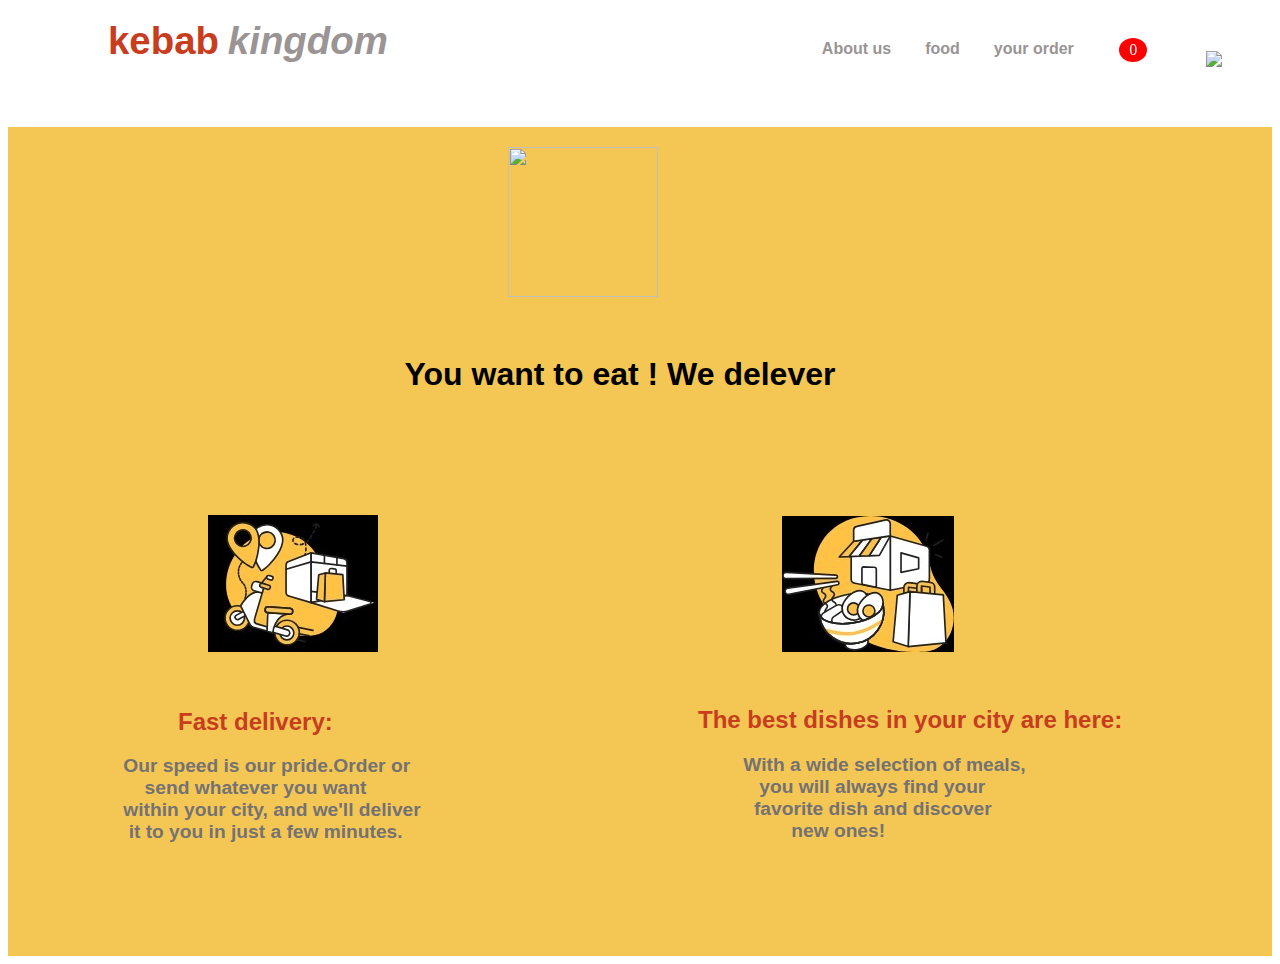
==== index.html @ f4324c64 "first commit" ====
<!DOCTYPE html>
<html>
    <head>
        <title> kebab kingdom</title>
        <meta charset="utf-8">
        <meta name="description" content="you want eat ! we delever ">
        <link rel="stylesheet" href="style.css">
    </head>
    <body>
        <nav class="navbar" >
            
            <h1  class="first"> <b>kebab</b> <i>kingdom</i></h1>
            <div class="first">
                <a href="#About us"> <b>About us</b></a>
                <a href="#"><b>food</b></a>
                <a href="#"><b>your order</b></a>
            <div class="shopping">
               
                <img src="https://th.bing.com/th?id=OIP.rJMKBEiZMLfPjIktDfKmhwHaGE&w=276&h=226&c=8&rs=1&qlt=90&o=6&dpr=1.1&pid=3.1&rm=2">
                   <span class="quantity">0</span></div>
            </div>
            
        </nav>
    <main>
        <figure><img width="150px" height="150px" src="https://api.logo.com/api/v2/images?logo=logo_ae8b35f4-9e27-4040-a560-f7ff4d7fdc8c&format=webp&margins=0&quality=60&width=500&background=transparent&u=1692742908" alt=""></figure> <br>
        <h1 id="title">You want to eat ! We delever </h1>
        <article>
        <section id="About us">
        <div >
                <img id="fourth" class="image" src="1.png.jpg" alt="">
                <img id="fifth" class="image" src="2.png.jpg" alt="">
           
            
        </div> <br>
        
        <div  >
        <div id="paragraphone" class="paragraphs">
            <h1> Fast delivery:</h1> 
           <pre  >
                Our speed is our pride.Order or 
                    send whatever you want 
                within your city, and we'll deliver
                 it to you in just a few minutes.
           </pre >
        </div>
        <div id="paragraphtwo" class="paragraphs">
             <h1> The best dishes in your city are here: </h1>
              <pre >
                With a wide selection of meals,
                   you will always find your 
                  favorite dish and discover 
                         new ones!
                     
            </pre> 
        </div>
        </div>
        </section>
        </article>
    </main>
---- style.css ----
nav{ display: inline;
    position: sticky;
    top: 0px; ;
     overflow: auto;
     background-color: rgb(255, 255, 255);
     padding-top: 40px;padding-bottom: 40px;
      box-shadow: inset;}


.first{
     display: inline;
}
nav h1{
    font-family:Arial, Helvetica, sans-serif, Geneva, Verdana, sans-serif;margin-left: 100px;
}

nav h1 b{
    color: rgb(199, 61, 30); font-size: larger; 
}
nav h1 i{
    color: rgb(154, 148, 148); font-size:larger ;
}
nav div {
     margin-left: 400px;
}
a{
    margin-left: 30px;
     text-decoration: none;
      color: rgb(154, 148, 148);
       font-family:Arial, Helvetica, sans-serif, Geneva, Verdana, sans-serif ;
}
a:hover{
    color: rgb(199, 61, 30);
}
 .shopping{
    position: relative;
    text-align: right;
}
 .shopping img{
    width: 40px;
     margin-top: -62px;
      padding-top:50px;
      padding-bottom: 17px;
       padding-left: 108px;
       padding-right: 50px; 
       background-color: #fff;
}
 .shopping span{
    background: red;
    border-radius: 50%;
    display: flex;
    justify-content: center;
    align-items: center;
    color: #fff;
    position: absolute;
    top: -5px;
    left: 80%;
    padding: 3px 10px;
    margin-left: 20px; margin-top: -20px;
}
main{
    background-color: rgb(244, 199, 85);
    padding-bottom: 50px;
    
}
figure{
    margin-left: 500px;margin-top: 50px;padding-top: 20px;
}
#title{
    color: rgb(0, 0, 0); 
    font-size:xx-large;
    font-family:Arial, Helvetica, sans-serif, Geneva, Verdana, sans-serif;
    text-align: center;
    margin-right: 40px;
}
.image{display: inline;}
#fourth{
    margin-left: 200px;
    margin-top: 100px;
}
#fifth{
    margin-left: 400px;
    margin-top: 100px;
}
.paragraphs{
    display: inline;
}
#paragraphone{
    margin-left: 40px;
}
#paragraphone h1{ 
    margin-left: 170px;
    color:rgb(199, 61, 30) ;
    font-family:Arial, Helvetica, sans-serif, Geneva, Verdana, sans-serif;
    font-size: x-large;
} 
#paragraphone pre{
    color: rgb(116, 114, 114) ;
    font-family:Arial, Helvetica, sans-serif, Geneva, Verdana, sans-serif;
    font-size: larger;
    font-weight: bold;
    margin-left: 30px;
} 
#paragraphtwo h1{
    margin-top: -178px;
    margin-left: 690px;
    color:rgb(199, 61, 30) ;
    font-family:Arial, Helvetica, sans-serif, Geneva, Verdana, sans-serif;
    font-size:x-large;
}
#paragraphtwo pre{
    margin-left: 650px;
    margin-top: 20px;
    color: rgb(116, 114, 114) ;
    font-family:Arial, Helvetica, sans-serif, Geneva, Verdana, sans-serif;
    font-size: larger;
    font-weight: bold;
}
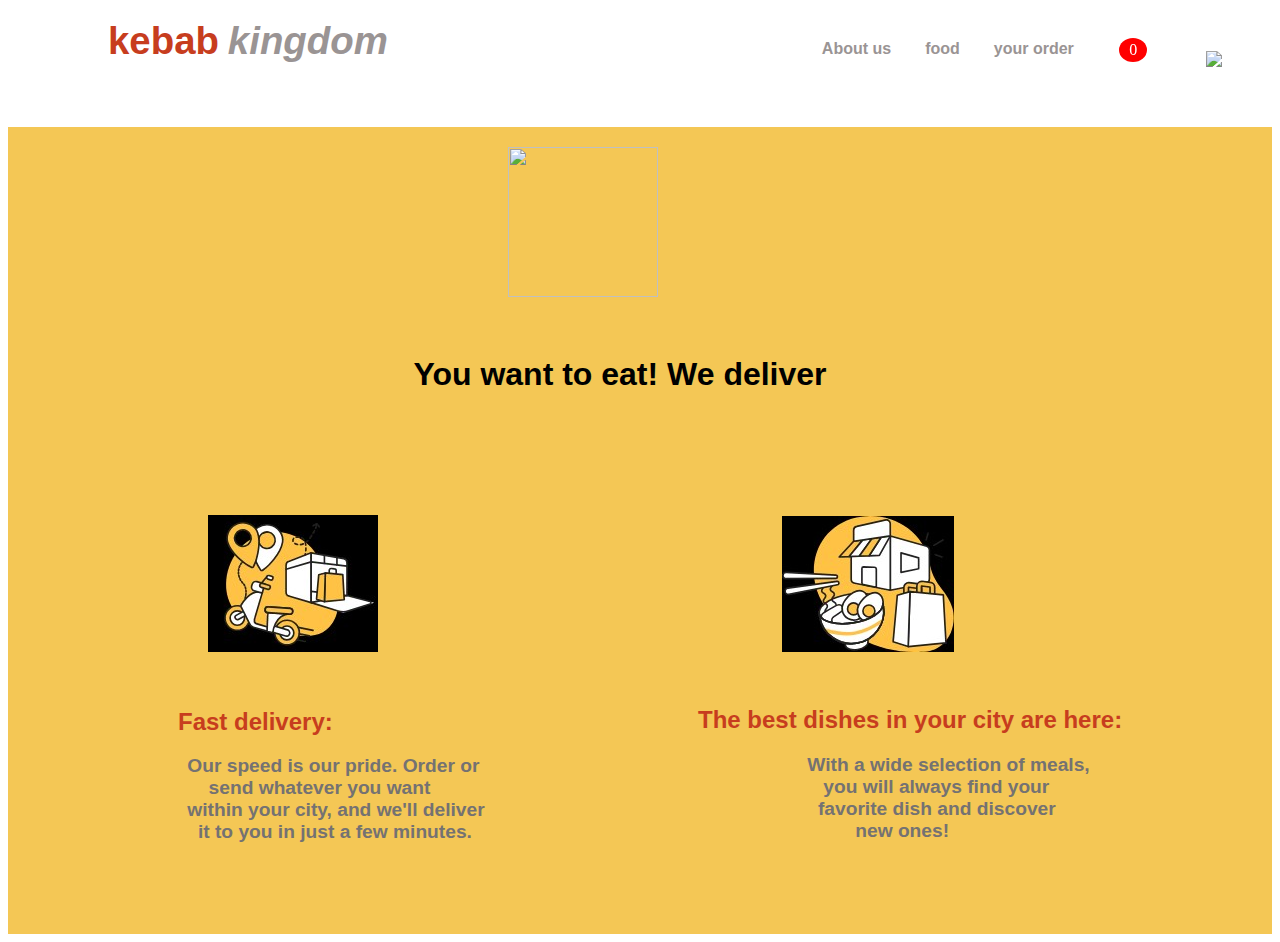
==== commit f2ef5949: "second commit" ====
--- a/index.html
+++ b/index.html
@@ -1,60 +1,62 @@
+
 <!DOCTYPE html>
 <html>
-    <head>
-        <title> kebab kingdom</title>
-        <meta charset="utf-8">
-        <meta name="description" content="you want eat ! we delever ">
-        <link rel="stylesheet" href="style.css">
-    </head>
-    <body>
-        <nav class="navbar" >
-            
-            <h1  class="first"> <b>kebab</b> <i>kingdom</i></h1>
-            <div class="first">
-                <a href="#About us"> <b>About us</b></a>
-                <a href="#"><b>food</b></a>
-                <a href="#"><b>your order</b></a>
+<head>
+    <title>kebab kingdom</title>
+    <meta charset="utf-8">
+    <meta name="description" content="you want eat! we deliver">
+    <link rel="stylesheet" href="style.css"> <!-- Linking to an external stylesheet -->
+</head>
+<body>
+    <nav class="navbar">
+        <!-- Navigation bar section -->
+        <h1 class="first"> <b>kebab</b> <i>kingdom</i></h1>
+        <div class="first">
+            <a href="#About us"> <b>About us</b></a>
+            <a href="#"><b>food</b></a>
+            <a href="#"><b>your order</b></a>
             <div class="shopping">
-               
                 <img src="https://th.bing.com/th?id=OIP.rJMKBEiZMLfPjIktDfKmhwHaGE&w=276&h=226&c=8&rs=1&qlt=90&o=6&dpr=1.1&pid=3.1&rm=2">
-                   <span class="quantity">0</span></div>
+                <span class="quantity">0</span>
             </div>
-            
-        </nav>
+        </div>
+    </nav>
     <main>
+        <!-- Main content section -->
         <figure><img width="150px" height="150px" src="https://api.logo.com/api/v2/images?logo=logo_ae8b35f4-9e27-4040-a560-f7ff4d7fdc8c&format=webp&margins=0&quality=60&width=500&background=transparent&u=1692742908" alt=""></figure> <br>
-        <h1 id="title">You want to eat ! We delever </h1>
+        <h1 id="title">You want to eat! We deliver</h1>
         <article>
-        <section id="About us">
-        <div >
-                <img id="fourth" class="image" src="1.png.jpg" alt="">
-                <img id="fifth" class="image" src="2.png.jpg" alt="">
-           
-            
-        </div> <br>
-        
-        <div  >
-        <div id="paragraphone" class="paragraphs">
-            <h1> Fast delivery:</h1> 
-           <pre  >
-                Our speed is our pride.Order or 
-                    send whatever you want 
-                within your city, and we'll deliver
-                 it to you in just a few minutes.
-           </pre >
-        </div>
-        <div id="paragraphtwo" class="paragraphs">
-             <h1> The best dishes in your city are here: </h1>
-              <pre >
-                With a wide selection of meals,
-                   you will always find your 
-                  favorite dish and discover 
-                         new ones!
-                     
-            </pre> 
-        </div>
-        </div>
-        </section>
+            <!-- Article section -->
+            <section id="About us">
+                <!-- About us section -->
+                <div>
+                    <img id="fourth" class="image" src="1.png.jpg" alt="">
+                    <img id="fifth" class="image" src="2.png.jpg" alt="">
+                </div> <br>
+                <div>
+                    <div id="paragraphone" class="paragraphs">
+                        <!-- First paragraph -->
+                        <h1>Fast delivery:</h1>
+                        <pre>
+                            Our speed is our pride. Order or
+                                send whatever you want
+                            within your city, and we'll deliver
+                              it to you in just a few minutes.
+                        </pre>
+                    </div>
+                    <div id="paragraphtwo" class="paragraphs">
+                        <!-- Second paragraph -->
+                        <h1>The best dishes in your city are here:</h1>
+                        <pre>
+                            With a wide selection of meals,
+                               you will always find your
+                              favorite dish and discover
+                                     new ones!
+                        </pre>
+                    </div>
+                </div>
+            </section>
         </article>
     </main>
-    +</body>
+</html>
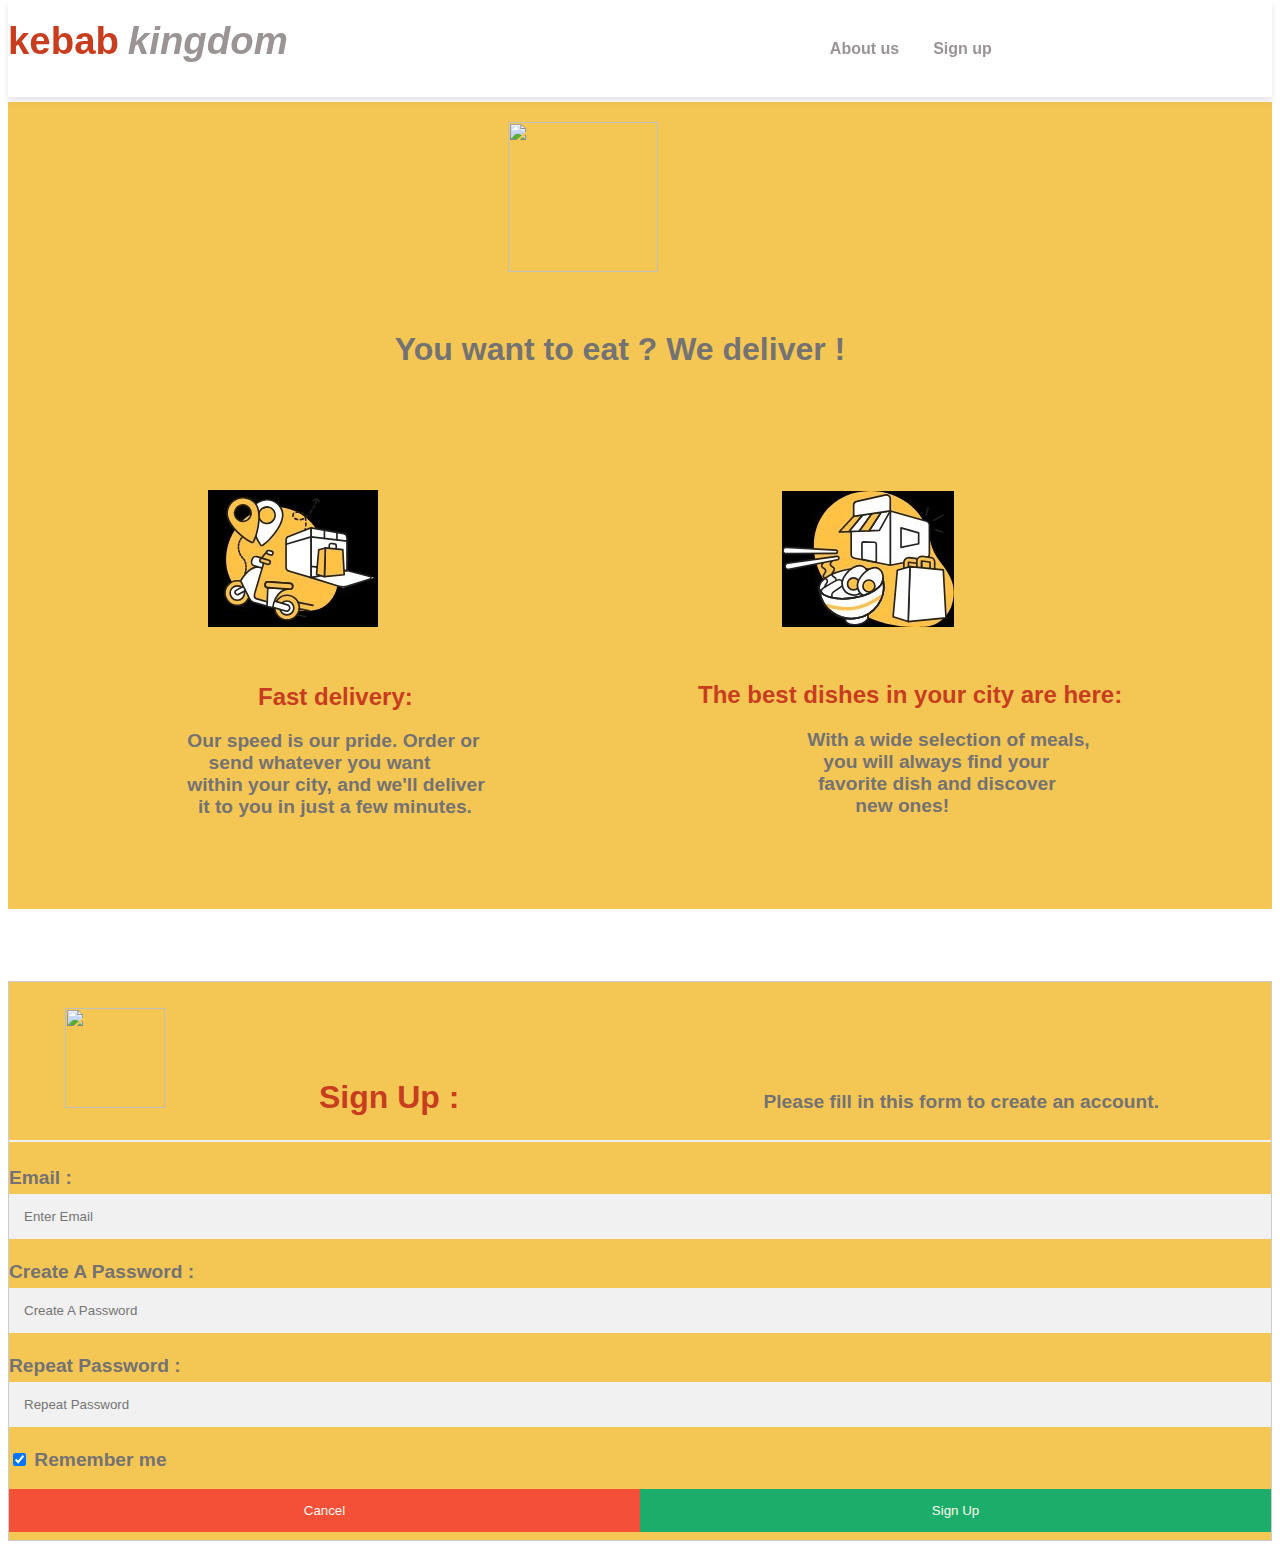
==== commit 70453190: "third commit" ====
--- a/index.html
+++ b/index.html
@@ -13,18 +13,14 @@
         <h1 class="first"> <b>kebab</b> <i>kingdom</i></h1>
         <div class="first">
             <a href="#About us"> <b>About us</b></a>
-            <a href="#"><b>food</b></a>
-            <a href="#"><b>your order</b></a>
-            <div class="shopping">
-                <img src="https://th.bing.com/th?id=OIP.rJMKBEiZMLfPjIktDfKmhwHaGE&w=276&h=226&c=8&rs=1&qlt=90&o=6&dpr=1.1&pid=3.1&rm=2">
-                <span class="quantity">0</span>
-            </div>
+            <a href="#sign up"><b>Sign up</b></a>
+            
         </div>
     </nav>
     <main>
         <!-- Main content section -->
         <figure><img width="150px" height="150px" src="https://api.logo.com/api/v2/images?logo=logo_ae8b35f4-9e27-4040-a560-f7ff4d7fdc8c&format=webp&margins=0&quality=60&width=500&background=transparent&u=1692742908" alt=""></figure> <br>
-        <h1 id="title">You want to eat! We deliver</h1>
+        <h1 id="title">You want to eat ? We deliver !</h1>
         <article>
             <!-- Article section -->
             <section id="About us">
@@ -57,6 +53,38 @@
                 </div>
             </section>
         </article>
-    </main>
+    </main> <br> <br> <br> <br>
+    <section id="sign up"> 
+    <form action="action_page.php" style="border:1px solid #ccc">
+        <div class="container">
+         <img class="logo" id="formlogo" width="100px" height="100px" src="https://api.logo.com/api/v2/images?logo=logo_ae8b35f4-9e27-4040-a560-f7ff4d7fdc8c&format=webp&margins=0&quality=60&width=500&background=transparent&u=1692742908"alt="">
+         <h1 class="logo" id="formtitle">Sign Up :</h1> 
+         <p class="logo" id="formp">Please fill in this form to create an account.</p>
+        </div>
+          <hr>
+      
+          <label for="email"><b class="style">Email :</b></label>
+          <input type="text" placeholder="Enter Email" name="email" required>
+      
+          <label for="psw"><b class="style">Create A Password :</b></label>
+          <input type="password" placeholder="Create A Password" name="psw" required>
+      
+          <label for="psw-repeat"><b class="style">Repeat Password :</b></label>
+          <input type="password" placeholder="Repeat Password" name="psw-repeat" required>
+      
+          <label>
+            <input type="checkbox" checked="checked" name="remember" style="margin-bottom:15px"><b class="style"> Remember me</b>
+          </label>
+      
+          
+      
+          <div class="clearfix">
+            <button type="button" class="cancelbtn">Cancel</button>
+            <button type="submit" class="signupbtn">Sign Up</button>
+          </div>
+        </div>
+      </form>
+    </section>
+
 </body>
 </html>
--- a/style.css
+++ b/style.css
@@ -3,15 +3,17 @@
     top: 0px; ;
      overflow: auto;
      background-color: rgb(255, 255, 255);
-     padding-top: 40px;padding-bottom: 40px;
-      box-shadow: inset;}
+     padding-top: 40px;
+     padding-bottom: 40px; 
+     padding-right: 280px;
+     box-shadow: 0px 4px 6px rgba(0, 0, 0, 0.1);}
 
 
 .first{
      display: inline;
 }
 nav h1{
-    font-family:Arial, Helvetica, sans-serif, Geneva, Verdana, sans-serif;margin-left: 100px;
+    font-family:Arial, Helvetica, sans-serif, Geneva, Verdana, sans-serif;margin-right: 70px;
 }
 
 nav h1 b{
@@ -21,7 +23,7 @@
     color: rgb(154, 148, 148); font-size:larger ;
 }
 nav div {
-     margin-left: 400px;
+     margin-left: 438px;
 }
 a{
     margin-left: 30px;
@@ -32,32 +34,7 @@
 a:hover{
     color: rgb(199, 61, 30);
 }
- .shopping{
-    position: relative;
-    text-align: right;
-}
- .shopping img{
-    width: 40px;
-     margin-top: -62px;
-      padding-top:50px;
-      padding-bottom: 17px;
-       padding-left: 108px;
-       padding-right: 50px; 
-       background-color: #fff;
-}
- .shopping span{
-    background: red;
-    border-radius: 50%;
-    display: flex;
-    justify-content: center;
-    align-items: center;
-    color: #fff;
-    position: absolute;
-    top: -5px;
-    left: 80%;
-    padding: 3px 10px;
-    margin-left: 20px; margin-top: -20px;
-}
+ 
 main{
     background-color: rgb(244, 199, 85);
     padding-bottom: 50px;
@@ -67,7 +44,7 @@
     margin-left: 500px;margin-top: 50px;padding-top: 20px;
 }
 #title{
-    color: rgb(0, 0, 0); 
+    color: rgb(116, 114, 114) ; 
     font-size:xx-large;
     font-family:Arial, Helvetica, sans-serif, Geneva, Verdana, sans-serif;
     text-align: center;
@@ -89,7 +66,7 @@
     margin-left: 40px;
 }
 #paragraphone h1{ 
-    margin-left: 170px;
+    margin-left: 250px;
     color:rgb(199, 61, 30) ;
     font-family:Arial, Helvetica, sans-serif, Geneva, Verdana, sans-serif;
     font-size: x-large;
@@ -115,4 +92,100 @@
     font-family:Arial, Helvetica, sans-serif, Geneva, Verdana, sans-serif;
     font-size: larger;
     font-weight: bold;
+}
+.logo{
+    display: inline;
+}
+#formlogo{
+    margin-left: 40px;
+    margin-top: 10px;
+}
+#formtitle{
+    margin-left: 150px;
+    font-family:Arial, Helvetica, sans-serif, Geneva, Verdana, sans-serif;
+    font-size: xx-large;
+    font-weight: bold;
+    color:rgb(199, 61, 30) ;
+
+}
+#formp{
+    font-family:Arial, Helvetica, sans-serif, Geneva, Verdana, sans-serif;
+    font-size: larger;
+    font-weight: bold;
+    color:rgb(116, 114, 114) ;
+    margin-left: 300px;
+}
+.container{
+    background-color: rgb(244, 199, 85);
+} 
+.style{
+    font-family:Arial, Helvetica, sans-serif, Geneva, Verdana, sans-serif;
+    font-size: larger;
+    color:rgb(116, 114, 114) ;
+
+}
+form{
+    background-color: rgb(244, 199, 85);
+} 
+
+* {box-sizing: border-box}
+
+/* Full-width input fields */
+  input[type=text], input[type=password] {
+  width: 100%;
+  padding: 15px;
+  margin: 5px 0 22px 0;
+  display: inline-block;
+  border: none;
+  background: #f1f1f1;
+}
+
+input[type=text]:focus, input[type=password]:focus {
+  background-color: #ddd;
+  outline: none;
+}
+
+hr {
+  border: 1px solid #f1f1f1;
+  margin-bottom: 25px;
+}
+
+/* Set a style for all buttons */
+button {
+  background-color: #04AA6D;
+  color: white;
+  padding: 14px 20px;
+  margin: 8px 0;
+  border: none;
+  cursor: pointer;
+  width: 100%;
+  opacity: 0.9;
+}
+
+button:hover {
+  opacity:1;
+}
+
+/* Extra styles for the cancel button */
+.cancelbtn {
+  padding: 14px 20px;
+  background-color: #f44336;
+}
+
+/* Float cancel and signup buttons and add an equal width */
+.cancelbtn, .signupbtn {
+  float: left;
+  width: 50%;
+}
+
+/* Add padding to container elements */
+.container {
+  padding: 16px;
+}
+
+/* Clear floats */
+.clearfix::after {
+  content: "";
+  clear: both;
+  display: table;
 }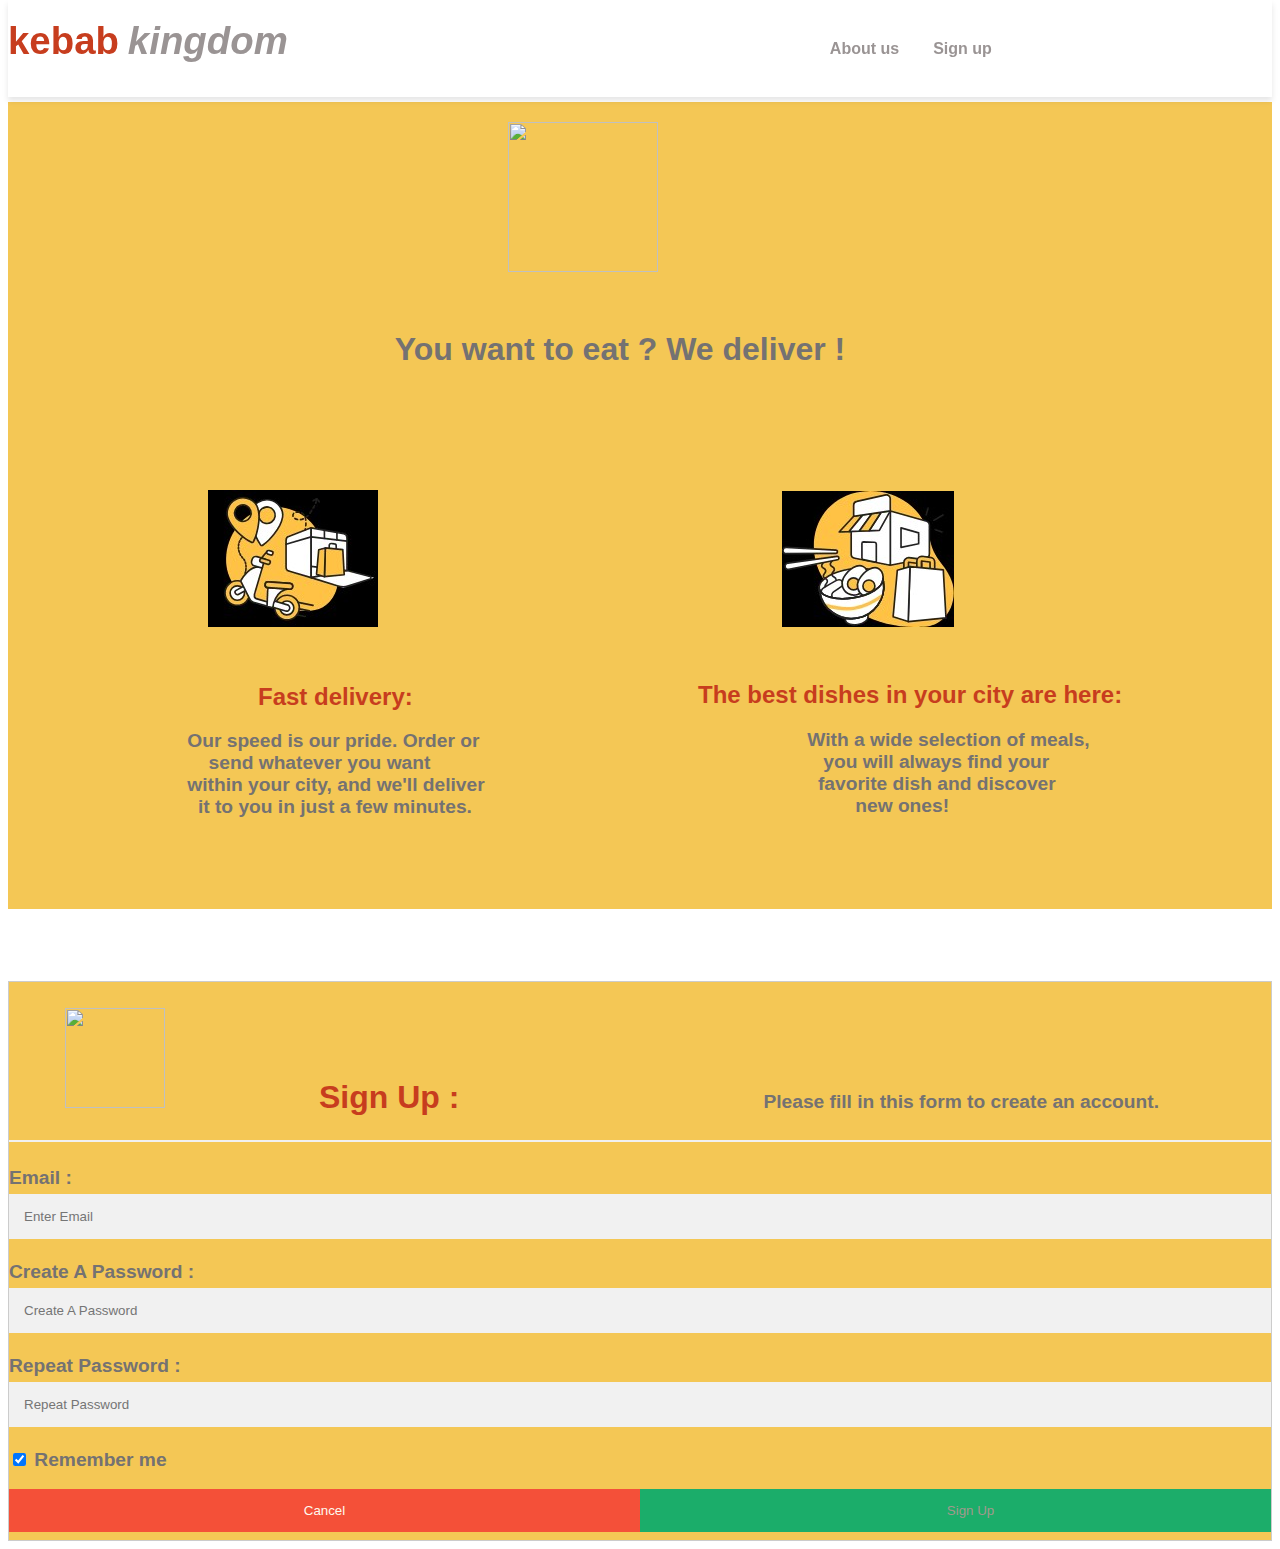
==== commit d844344a: "final commit" ====
--- a/index.html
+++ b/index.html
@@ -55,7 +55,7 @@
         </article>
     </main> <br> <br> <br> <br>
     <section id="sign up"> 
-    <form action="action_page.php" style="border:1px solid #ccc">
+    <form style="border:1px solid #ccc">
         <div class="container">
          <img class="logo" id="formlogo" width="100px" height="100px" src="https://api.logo.com/api/v2/images?logo=logo_ae8b35f4-9e27-4040-a560-f7ff4d7fdc8c&format=webp&margins=0&quality=60&width=500&background=transparent&u=1692742908"alt="">
          <h1 class="logo" id="formtitle">Sign Up :</h1> 
@@ -79,8 +79,8 @@
           
       
           <div class="clearfix">
-            <button type="button" class="cancelbtn">Cancel</button>
-            <button type="submit" class="signupbtn">Sign Up</button>
+            <button class="cancelbtn">Cancel</button>
+            <button class="signupbtn"><a href="index2.html">Sign Up</a></button>
           </div>
         </div>
       </form>
--- a/style.css
+++ b/style.css
@@ -1,191 +1,251 @@
-nav{ display: inline;
+
+/* Styling for the navigation bar */
+nav {
+    display: inline;
     position: sticky;
-    top: 0px; ;
-     overflow: auto;
-     background-color: rgb(255, 255, 255);
-     padding-top: 40px;
-     padding-bottom: 40px; 
-     padding-right: 280px;
-     box-shadow: 0px 4px 6px rgba(0, 0, 0, 0.1);}
-
-
-.first{
-     display: inline;
-}
-nav h1{
-    font-family:Arial, Helvetica, sans-serif, Geneva, Verdana, sans-serif;margin-right: 70px;
-}
-
-nav h1 b{
-    color: rgb(199, 61, 30); font-size: larger; 
-}
-nav h1 i{
-    color: rgb(154, 148, 148); font-size:larger ;
-}
-nav div {
-     margin-left: 438px;
-}
-a{
+    top: 0px;
+    overflow: auto;
+    background-color: rgb(255, 255, 255);
+    padding-top: 40px;
+    padding-bottom: 40px;
+    padding-right: 280px;
+    box-shadow: 0px 4px 6px rgba(0, 0, 0, 0.1);
+  }
+  
+  /* Styling for inline elements within navigation */
+  .first {
+    display: inline;
+  }
+  
+  /* Styling for navigation bar headings */
+  nav h1 {
+    font-family: Arial, Helvetica, sans-serif, Geneva, Verdana, sans-serif;
+    margin-right: 70px;
+  }
+  
+  /* Styling for specific parts of navigation headings */
+  nav h1 b {
+    color: rgb(199, 61, 30);
+    font-size: larger;
+  }
+  
+  nav h1 i {
+    color: rgb(154, 148, 148);
+    font-size: larger;
+  }
+  
+  /* Styling for navigation div container */
+  nav div {
+    margin-left: 438px;
+  }
+  
+  /* Styling for anchor links */
+  a {
     margin-left: 30px;
-     text-decoration: none;
-      color: rgb(154, 148, 148);
-       font-family:Arial, Helvetica, sans-serif, Geneva, Verdana, sans-serif ;
-}
-a:hover{
-    color: rgb(199, 61, 30);
-}
- 
-main{
+    text-decoration: none;
+    color: rgb(154, 148, 148);
+    font-family: Arial, Helvetica, sans-serif, Geneva, Verdana, sans-serif;
+  }
+  
+  /* Styling for anchor links on hover */
+  a:hover {
+    color: rgb(199, 61, 30);
+  }
+  
+  /* Styling for main content area */
+  main {
     background-color: rgb(244, 199, 85);
     padding-bottom: 50px;
-    
-}
-figure{
-    margin-left: 500px;margin-top: 50px;padding-top: 20px;
-}
-#title{
-    color: rgb(116, 114, 114) ; 
-    font-size:xx-large;
-    font-family:Arial, Helvetica, sans-serif, Geneva, Verdana, sans-serif;
+  }
+  
+  /* Styling for figures */
+  figure {
+    margin-left: 500px;
+    margin-top: 50px;
+    padding-top: 20px;
+  }
+  
+  /* Styling for the "title" element */
+  #title {
+    color: rgb(116, 114, 114);
+    font-size: xx-large;
+    font-family: Arial, Helvetica, sans-serif, Geneva, Verdana, sans-serif;
     text-align: center;
     margin-right: 40px;
-}
-.image{display: inline;}
-#fourth{
+  }
+  
+  /* Styling for image elements */
+  .image {
+    display: inline;
+  }
+  
+  /* Styling for elements with id "fourth" */
+  #fourth {
     margin-left: 200px;
     margin-top: 100px;
-}
-#fifth{
+  }
+  
+  /* Styling for elements with id "fifth" */
+  #fifth {
     margin-left: 400px;
     margin-top: 100px;
-}
-.paragraphs{
-    display: inline;
-}
-#paragraphone{
+  }
+  
+  /* Styling for elements with class "paragraphs" */
+  .paragraphs {
+    display: inline;
+  }
+  
+  /* Styling for elements with id "paragraphone" */
+  #paragraphone {
     margin-left: 40px;
-}
-#paragraphone h1{ 
+  }
+  
+  /* Styling for specific parts of elements within id "paragraphone" */
+  #paragraphone h1 {
     margin-left: 250px;
-    color:rgb(199, 61, 30) ;
-    font-family:Arial, Helvetica, sans-serif, Geneva, Verdana, sans-serif;
+    color: rgb(199, 61, 30);
+    font-family: Arial, Helvetica, sans-serif, Geneva, Verdana, sans-serif;
     font-size: x-large;
-} 
-#paragraphone pre{
-    color: rgb(116, 114, 114) ;
-    font-family:Arial, Helvetica, sans-serif, Geneva, Verdana, sans-serif;
+  }
+  
+  #paragraphone pre {
+    color: rgb(116, 114, 114);
+    font-family: Arial, Helvetica, sans-serif, Geneva, Verdana, sans-serif;
     font-size: larger;
     font-weight: bold;
     margin-left: 30px;
-} 
-#paragraphtwo h1{
+  }
+  
+  /* Styling for elements with id "paragraphtwo" */
+  #paragraphtwo h1 {
     margin-top: -178px;
     margin-left: 690px;
-    color:rgb(199, 61, 30) ;
-    font-family:Arial, Helvetica, sans-serif, Geneva, Verdana, sans-serif;
-    font-size:x-large;
-}
-#paragraphtwo pre{
+    color: rgb(199, 61, 30);
+    font-family: Arial, Helvetica, sans-serif, Geneva, Verdana, sans-serif;
+    font-size: x-large;
+  }
+  
+  #paragraphtwo pre {
     margin-left: 650px;
     margin-top: 20px;
-    color: rgb(116, 114, 114) ;
-    font-family:Arial, Helvetica, sans-serif, Geneva, Verdana, sans-serif;
-    font-size: larger;
-    font-weight: bold;
-}
-.logo{
-    display: inline;
-}
-#formlogo{
+    color: rgb(116, 114, 114);
+    font-family: Arial, Helvetica, sans-serif, Geneva, Verdana, sans-serif;
+    font-size: larger;
+    font-weight: bold;
+  }
+  
+  /* Styling for elements with class "logo" */
+  .logo {
+    display: inline;
+  }
+  
+  /* Styling for elements with id "formlogo" */
+  #formlogo {
     margin-left: 40px;
     margin-top: 10px;
-}
-#formtitle{
+  }
+  
+  /* Styling for elements with id "formtitle" */
+  #formtitle {
     margin-left: 150px;
-    font-family:Arial, Helvetica, sans-serif, Geneva, Verdana, sans-serif;
+    font-family: Arial, Helvetica, sans-serif, Geneva, Verdana, sans-serif;
     font-size: xx-large;
     font-weight: bold;
-    color:rgb(199, 61, 30) ;
-
-}
-#formp{
-    font-family:Arial, Helvetica, sans-serif, Geneva, Verdana, sans-serif;
-    font-size: larger;
-    font-weight: bold;
-    color:rgb(116, 114, 114) ;
+    color: rgb(199, 61, 30);
+  }
+  
+  /* Styling for elements with id "formp" */
+  #formp {
+    font-family: Arial, Helvetica, sans-serif, Geneva, Verdana, sans-serif;
+    font-size: larger;
+    font-weight: bold;
+    color: rgb(116, 114, 114);
     margin-left: 300px;
-}
-.container{
+  }
+  
+  /* Styling for elements with class "container" */
+  .container {
     background-color: rgb(244, 199, 85);
-} 
-.style{
-    font-family:Arial, Helvetica, sans-serif, Geneva, Verdana, sans-serif;
-    font-size: larger;
-    color:rgb(116, 114, 114) ;
-
-}
-form{
+  }
+  
+  /* Styling for elements with class "style" */
+  .style {
+    font-family: Arial, Helvetica, sans-serif, Geneva, Verdana, sans-serif;
+    font-size: larger;
+    color: rgb(116, 114, 114);
+  }
+  
+  /* Styling for form elements */
+  form {
     background-color: rgb(244, 199, 85);
-} 
-
-* {box-sizing: border-box}
-
-/* Full-width input fields */
+  }
+  
+  /* Styling for all elements using the box-sizing property */
+  * {
+    box-sizing: border-box;
+  }
+  
+  /* Styling for full-width input fields */
   input[type=text], input[type=password] {
-  width: 100%;
-  padding: 15px;
-  margin: 5px 0 22px 0;
-  display: inline-block;
-  border: none;
-  background: #f1f1f1;
-}
-
-input[type=text]:focus, input[type=password]:focus {
-  background-color: #ddd;
-  outline: none;
-}
-
-hr {
-  border: 1px solid #f1f1f1;
-  margin-bottom: 25px;
-}
-
-/* Set a style for all buttons */
-button {
-  background-color: #04AA6D;
-  color: white;
-  padding: 14px 20px;
-  margin: 8px 0;
-  border: none;
-  cursor: pointer;
-  width: 100%;
-  opacity: 0.9;
-}
-
-button:hover {
-  opacity:1;
-}
-
-/* Extra styles for the cancel button */
-.cancelbtn {
-  padding: 14px 20px;
-  background-color: #f44336;
-}
-
-/* Float cancel and signup buttons and add an equal width */
-.cancelbtn, .signupbtn {
-  float: left;
-  width: 50%;
-}
-
-/* Add padding to container elements */
-.container {
-  padding: 16px;
-}
-
-/* Clear floats */
-.clearfix::after {
-  content: "";
-  clear: both;
-  display: table;
-}+    width: 100%;
+    padding: 15px;
+    margin: 5px 0 22px 0;
+    display: inline-block;
+    border: none;
+    background: #f1f1f1;
+  }
+  
+  /* Styling for input fields on focus */
+  input[type=text]:focus, input[type=password]:focus {
+    background-color: #ddd;
+    outline: none;
+  }
+  
+  /* Styling for horizontal rules */
+  hr {
+    border: 1px solid #f1f1f1;
+    margin-bottom: 25px;
+  }
+  
+  /* Styling for buttons */
+  button {
+    background-color: #04AA6D;
+    color: white;
+    padding: 14px 20px;
+    margin: 8px 0;
+    border: none;
+    cursor: pointer;
+    width: 100%;
+    opacity: 0.9;
+  }
+  
+  /* Styling for buttons on hover */
+  button:hover {
+    opacity: 1;
+  }
+  
+  /* Styling for the cancel button */
+  .cancelbtn {
+    padding: 14px 20px;
+    background-color: #f44336;
+  }
+  
+  /* Styling for cancel and signup buttons */
+  .cancelbtn, .signupbtn {
+    float: left;
+    width: 50%;
+  }
+  
+  /* Styling for container elements */
+  .container {
+    padding: 16px;
+  }
+  
+  /* Clearing floats */
+  .clearfix::after {
+    content: "";
+    clear: both;
+    display: table;
+  }
+  